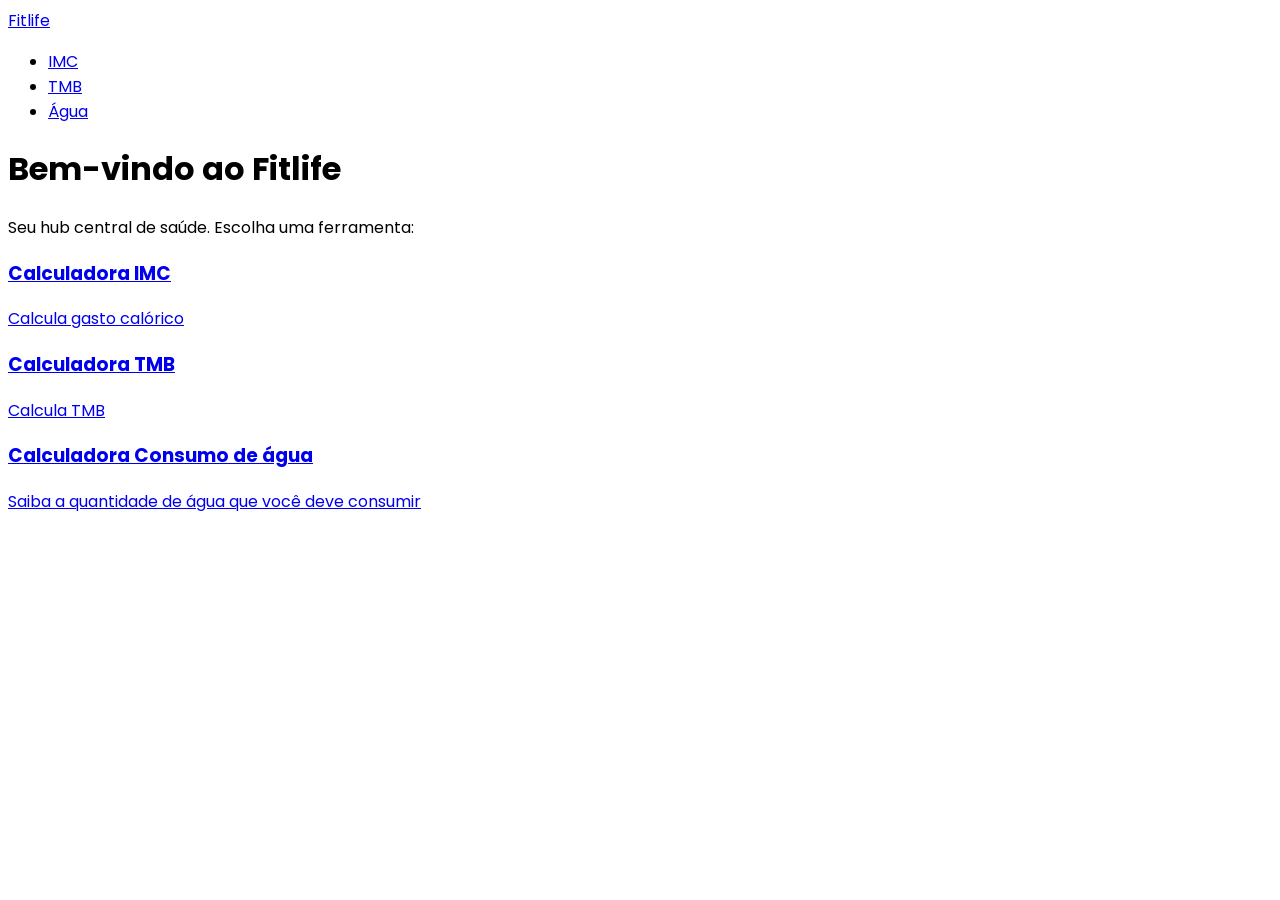
==== fitlife-dashboard/index.html @ 275713d1 "organizacao das pastas" ====
<!DOCTYPE html>
<html lang="pt-BR">

<head>
    <meta charset="UTF-8">
    <meta name="viewport" content="width=device-width, initial-scale=1.0">
    <link rel="preconnect" href="https://fonts.googleapis.com">
    <link rel="preconnect" href="https://fonts.gstatic.com" crossorigin>
    <link
        href="https://fonts.googleapis.com/css2?family=Poppins:ital,wght@0,100;0,200;0,300;0,400;0,500;0,600;0,700;0,800;0,900;1,100;1,200;1,300;1,400;1,500;1,600;1,700;1,800;1,900&display=swap"
        rel="stylesheet">
    <title>FitLife - Página principal</title>
</head>

<body style="font-family: Poppins">

    <nav>
        <a href="./index.html">Fitlife</a>

        <ul>
            <li> <a href="./imc.html">IMC</a> </li>
            <li> <a href="./tmb.html">TMB</a> </li>
            <li> <a href="./water.html">Água</a> </li>
        </ul>
    </nav>

    <header>
        <h1>Bem-vindo ao Fitlife</h1>
        <p>Seu hub central de saúde. Escolha uma ferramenta:</p>
    </header>

    <main>
        <section>

            <a href=".pages/imc.html">
                <h3>Calculadora IMC</h3>
                <p>Calcula gasto calórico</p>
            </a>

            <a href=".pages/tmb.html">
                <h3>Calculadora TMB</h3>
                <p>Calcula TMB</p>
            </a>

            <a href=".pages/water.html">
                <h3>Calculadora Consumo de água</h3>
                <p>Saiba a quantidade de água que você deve consumir</p>
            </a>

        </section>
    </main>

</body>

</html>
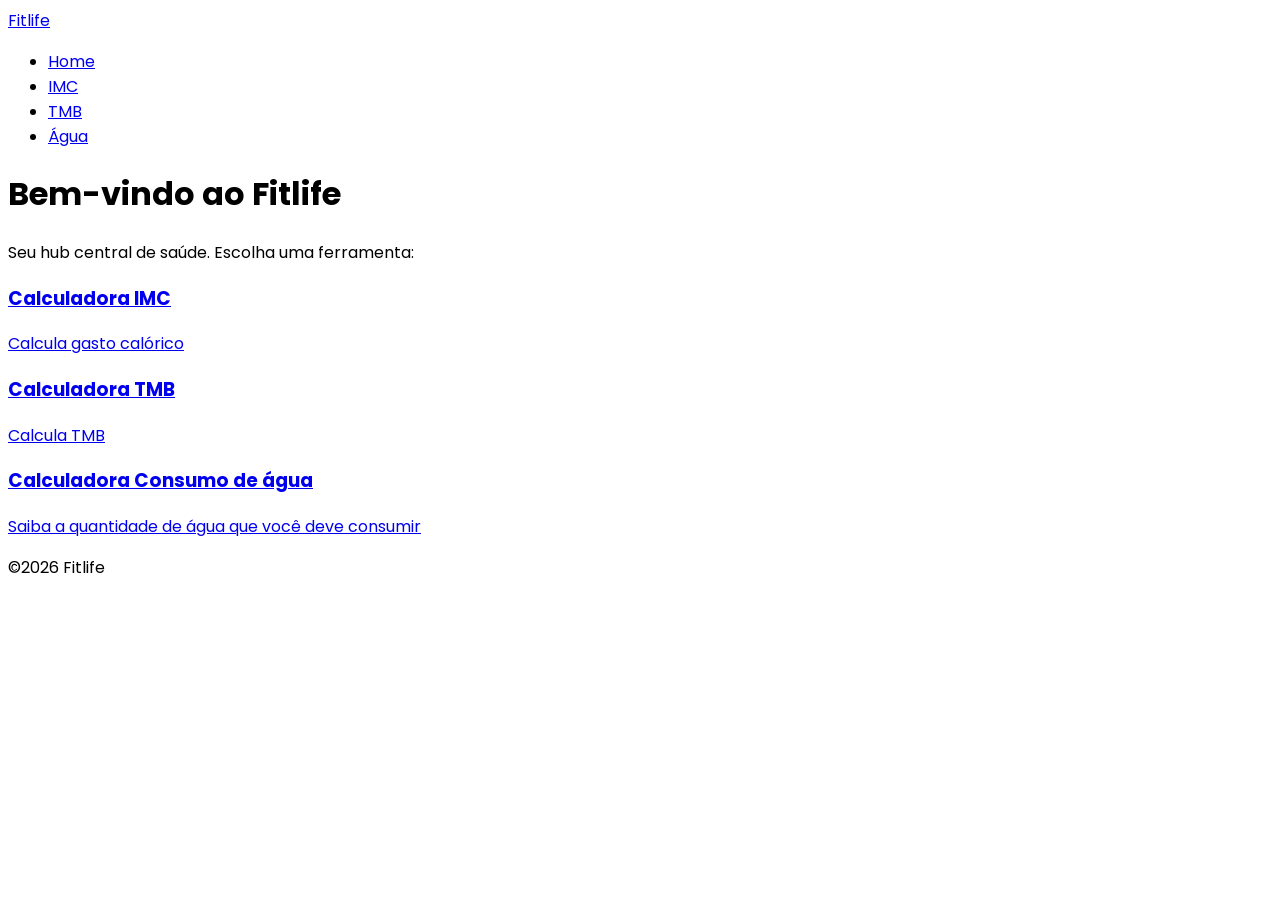
==== commit d4b8d562: "subida da aula de hoje" ====
--- a/fitlife-dashboard/index.html
+++ b/fitlife-dashboard/index.html
@@ -18,6 +18,7 @@
         <a href="./index.html">Fitlife</a>
 
         <ul>
+            <li> <a href="../index.html">Home</a> </li>
             <li> <a href="./imc.html">IMC</a> </li>
             <li> <a href="./tmb.html">TMB</a> </li>
             <li> <a href="./water.html">Água</a> </li>
@@ -50,6 +51,10 @@
         </section>
     </main>
 
+    <footer>
+        <p>©2026 Fitlife</p>
+    </footer>
+
 </body>
 
 </html>
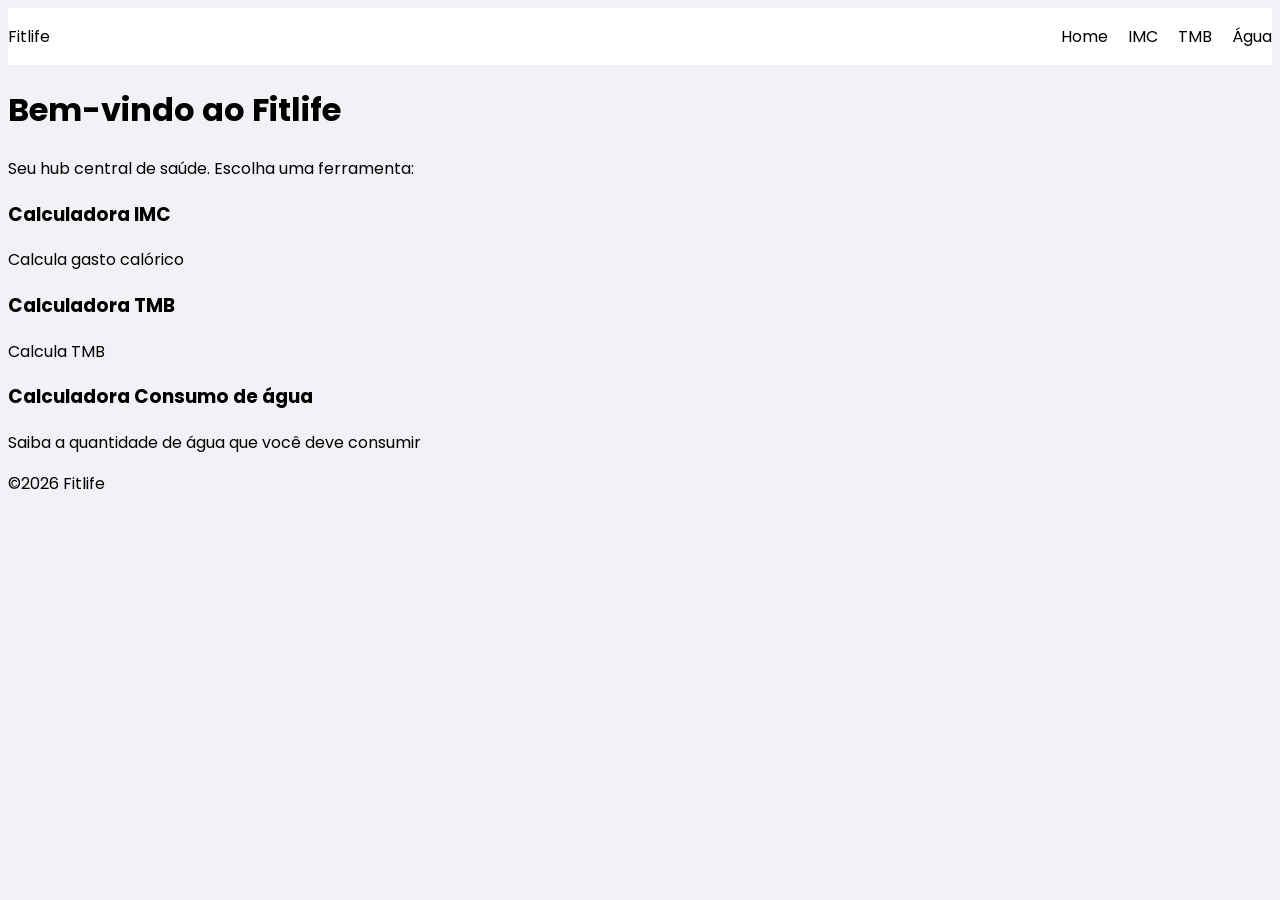
==== commit 05405f11: "subida do css" ====
--- a/fitlife-dashboard/index.html
+++ b/fitlife-dashboard/index.html
@@ -9,10 +9,11 @@
     <link
         href="https://fonts.googleapis.com/css2?family=Poppins:ital,wght@0,100;0,200;0,300;0,400;0,500;0,600;0,700;0,800;0,900;1,100;1,200;1,300;1,400;1,500;1,600;1,700;1,800;1,900&display=swap"
         rel="stylesheet">
+    <link rel="stylesheet" href="./css/styles.css">
     <title>FitLife - Página principal</title>
 </head>
 
-<body style="font-family: Poppins">
+<body>
 
     <nav>
         <a href="./index.html">Fitlife</a>
--- a/fitlife-dashboard/css/styles.css
+++ b/fitlife-dashboard/css/styles.css
@@ -0,0 +1,25 @@
+body {
+    background-color: #F0F2F5;
+    font-family: Poppins;
+}
+
+nav {
+    background-color: #FFFFFF;
+    display: flex;
+
+    width: 100%;
+    justify-content: space-between;
+    align-items: center;
+}
+
+ul {
+    display: flex;
+    list-style: none;
+
+    gap: 20px
+}
+
+a {
+    color: #000000;
+    text-decoration: none;
+}
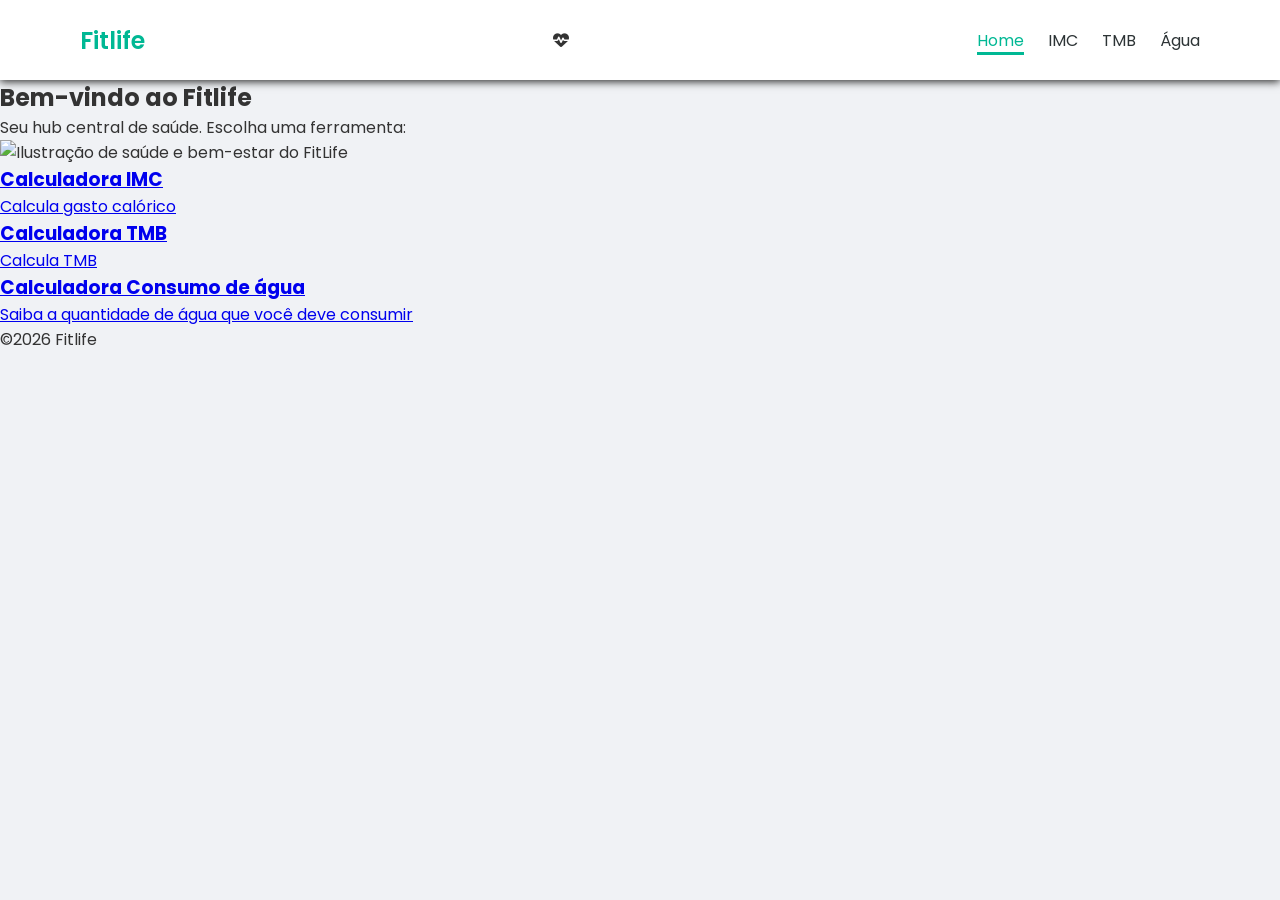
==== commit 18069616: "subida da aula de 06 out sobre css" ====
--- a/fitlife-dashboard/index.html
+++ b/fitlife-dashboard/index.html
@@ -10,46 +10,62 @@
         href="https://fonts.googleapis.com/css2?family=Poppins:ital,wght@0,100;0,200;0,300;0,400;0,500;0,600;0,700;0,800;0,900;1,100;1,200;1,300;1,400;1,500;1,600;1,700;1,800;1,900&display=swap"
         rel="stylesheet">
     <link rel="stylesheet" href="./css/styles.css">
-    <title>FitLife - Página principal</title>
+    <link rel="stylesheet" href="https://cdnjs.cloudflare.com/ajax/libs/font-awesome/6.4.0/css/all.min.css"
 </head>
 
 <body>
-
-    <nav>
-        <a href="./index.html">Fitlife</a>
-
-        <ul>
-            <li> <a href="../index.html">Home</a> </li>
-            <li> <a href="./imc.html">IMC</a> </li>
-            <li> <a href="./tmb.html">TMB</a> </li>
-            <li> <a href="./water.html">Água</a> </li>
-        </ul>
-    </nav>
-
     <header>
-        <h1>Bem-vindo ao Fitlife</h1>
-        <p>Seu hub central de saúde. Escolha uma ferramenta:</p>
+        <nav>
+            <a href="./index.html" class="logo" id="logo">Fitlife</a>
+            <i class="fas fa-heartbeat"></i>
+            
+            <ul class="nav-links">
+                <li> <a class="nav-link active" href="../index.html">Home</a> </li>
+                <li> <a class="nav-link" href="./imc.html">IMC</a> </li>
+                <li> <a class="nav-link" href="./tmb.html">TMB</a> </li>
+                <li> <a class="nav-link" href="./water.html">Água</a> </li>
+            </ul>
+        </nav>
     </header>
 
     <main>
         <section>
+            <div>
+                <h1>Bem-vindo ao <span>Fitlife</span></h1>
+                <p>Seu hub central de saúde. Escolha uma ferramenta:</p>
+            </div>
 
+            <div>
+            <img
+                src="assets/images/hero.png"
+                alt="Ilustração de saúde e bem-estar do FitLife"
+                width="150"/>
+            </div>
+        </section>
+
+        <section>
+            <div>
             <a href=".pages/imc.html">
                 <h3>Calculadora IMC</h3>
                 <p>Calcula gasto calórico</p>
             </a>
+            </div>
 
+            <div>
             <a href=".pages/tmb.html">
                 <h3>Calculadora TMB</h3>
                 <p>Calcula TMB</p>
             </a>
+            </div>
 
+            <div>
             <a href=".pages/water.html">
                 <h3>Calculadora Consumo de água</h3>
                 <p>Saiba a quantidade de água que você deve consumir</p>
             </a>
-
+            </div>
         </section>
+        
     </main>
 
     <footer>
--- a/fitlife-dashboard/css/styles.css
+++ b/fitlife-dashboard/css/styles.css
@@ -1,25 +1,48 @@
+* {
+    margin: 0;
+    padding: 0;
+    box-sizing: border-box;
+}
+
+
 body {
     background-color: #F0F2F5;
     font-family: Poppins;
+    color: #333333;
 }
 
 nav {
-    background-color: #FFFFFF;
-    display: flex;
+    display: flex; /* deixar itens um ao lado do outro */
+    justify-content: space-between; /* tag A tendo espaçamento da tag ul */
+    align-items: center; /* centraliza itens da vertical */
 
-    width: 100%;
-    justify-content: space-between;
-    align-items: center;
+    padding: 0px 80px;
+
+    background-color: #ffffff;
+    box-shadow: 0px 2px 8px;
+    height: 80px;
 }
 
-ul {
+#logo {
+    font-size: 24px;
+    color: #00b894;
+    text-decoration: none;
+    font-weight: 600;
+}
+
+.nav-links {
     display: flex;
     list-style: none;
-
-    gap: 20px
+    gap: 24px;
 }
 
-a {
-    color: #000000;
+.nav-link {
     text-decoration: none;
+    color: #2d3436;
+    font-size: 16px;
+}
+
+.nav-link.active {
+    border-bottom: 3px #00b894 solid;
+    color: #00b894;
 }
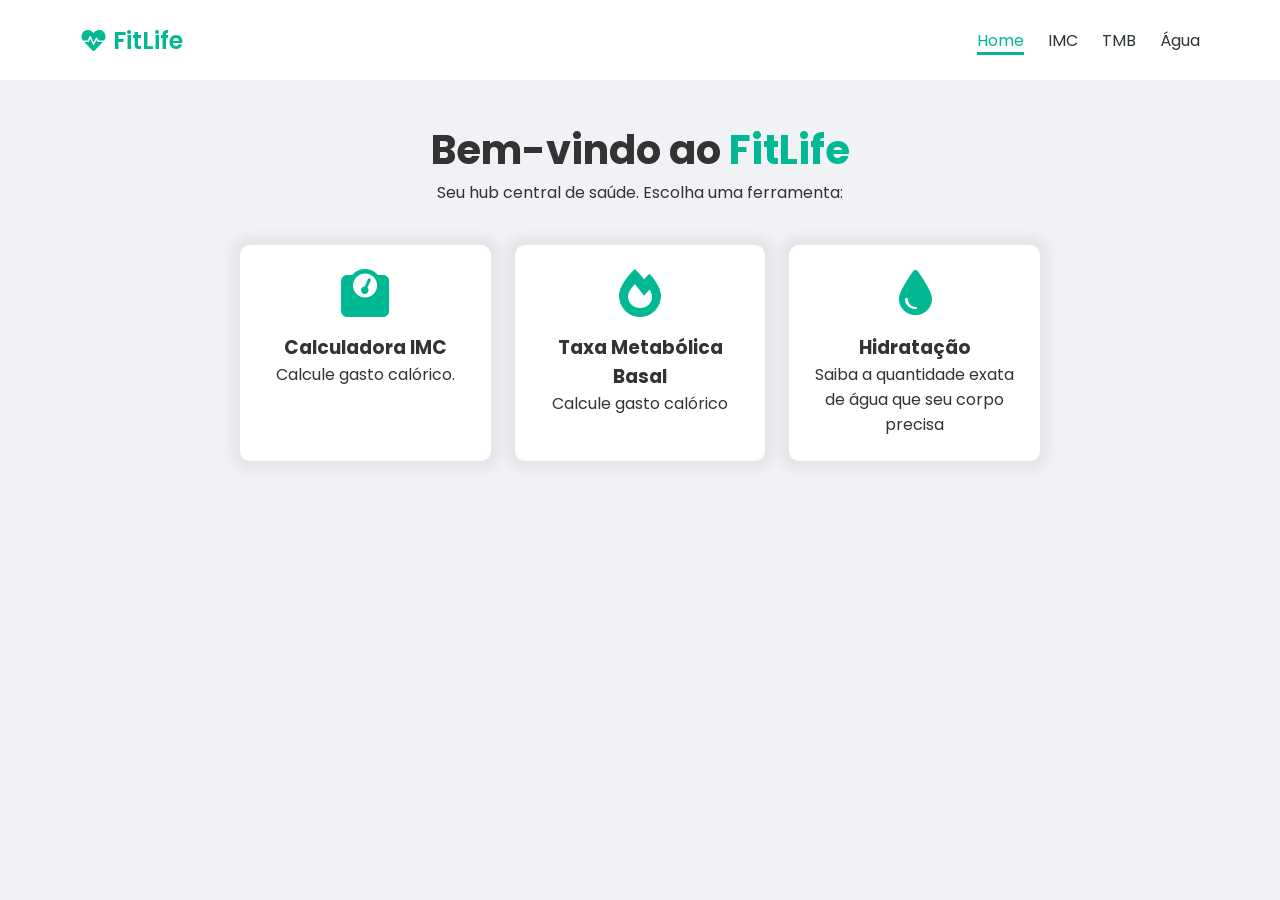
==== commit 290b5764: "subida da tela principal do fitlife-dashboard na aula de 13Out" ====
--- a/fitlife-dashboard/index.html
+++ b/fitlife-dashboard/index.html
@@ -1,76 +1,60 @@
-<!DOCTYPE html>
+<!doctype html>
 <html lang="pt-BR">
 
 <head>
-    <meta charset="UTF-8">
-    <meta name="viewport" content="width=device-width, initial-scale=1.0">
-    <link rel="preconnect" href="https://fonts.googleapis.com">
-    <link rel="preconnect" href="https://fonts.gstatic.com" crossorigin>
-    <link
-        href="https://fonts.googleapis.com/css2?family=Poppins:ital,wght@0,100;0,200;0,300;0,400;0,500;0,600;0,700;0,800;0,900;1,100;1,200;1,300;1,400;1,500;1,600;1,700;1,800;1,900&display=swap"
-        rel="stylesheet">
-    <link rel="stylesheet" href="./css/styles.css">
-    <link rel="stylesheet" href="https://cdnjs.cloudflare.com/ajax/libs/font-awesome/6.4.0/css/all.min.css"
+  <meta charset="UTF-8" />
+  <meta name="viewport" content="width=device-width, initial-scale=1.0" />
+  <link rel="preconnect" href="https://fonts.googleapis.com" />
+  <link rel="preconnect" href="https://fonts.gstatic.com" crossorigin />
+  <link
+    href="https://fonts.googleapis.com/css2?family=Poppins:ital,wght@0,100;0,200;0,300;0,400;0,500;0,600;0,700;0,800;0,900;1,100;1,200;1,300;1,400;1,500;1,600;1,700;1,800;1,900&display=swap"
+    rel="stylesheet" />
+  <link rel="stylesheet" href="./css/styles.css">
+  <link rel="stylesheet" href="https://cdnjs.cloudflare.com/ajax/libs/font-awesome/6.0.0/css/all.min.css" />
+  <title>FitLife</title>
 </head>
 
 <body>
-    <header>
-        <nav>
-            <a href="./index.html" class="logo" id="logo">Fitlife</a>
-            <i class="fas fa-heartbeat"></i>
-            
-            <ul class="nav-links">
-                <li> <a class="nav-link active" href="../index.html">Home</a> </li>
-                <li> <a class="nav-link" href="./imc.html">IMC</a> </li>
-                <li> <a class="nav-link" href="./tmb.html">TMB</a> </li>
-                <li> <a class="nav-link" href="./water.html">Água</a> </li>
-            </ul>
-        </nav>
-    </header>
+  <nav>
+    <a href="./index.html" id="logo">
+    <i class="fas fa-heartbeat"></i>
+      FitLife
+    </a>
 
-    <main>
-        <section>
-            <div>
-                <h1>Bem-vindo ao <span>Fitlife</span></h1>
-                <p>Seu hub central de saúde. Escolha uma ferramenta:</p>
-            </div>
 
-            <div>
-            <img
-                src="assets/images/hero.png"
-                alt="Ilustração de saúde e bem-estar do FitLife"
-                width="150"/>
-            </div>
-        </section>
+    <ul class="nav-links">
+      <li><a class="nav-link active" href="./index.html">Home</a></li>
+      <li><a class="nav-link" href="./pages/imc.html">IMC</a></li>
+      <li><a class="nav-link" href="./pages/tmb.html">TMB</a></li>
+      <li><a class="nav-link" href="./pages/water.html">Água</a></li>
+    </ul>
+  </nav>
+  <header class="header-container">
+    <h1>Bem-vindo ao <span>FitLife</span></h1>
+    <p>Seu hub central de saúde. Escolha uma ferramenta:</p>
+  </header>
+  <main>
+    <section class="cards-section">
+      <a href="./pages/imc.html" class="card">
+        <i class="fas fa-weight"></i>
+        <h3>Calculadora IMC</h3>
+        <p>Calcule gasto calórico.</p>
+      </a>
 
-        <section>
-            <div>
-            <a href=".pages/imc.html">
-                <h3>Calculadora IMC</h3>
-                <p>Calcula gasto calórico</p>
-            </a>
-            </div>
+      <a href="./pages/tmb.html" class="card">
+        <i class="fas fa-fire"></i>
+        <h3>Taxa Metabólica Basal</h3>
+        <p>Calcule gasto calórico</p>
+      </a>
 
-            <div>
-            <a href=".pages/tmb.html">
-                <h3>Calculadora TMB</h3>
-                <p>Calcula TMB</p>
-            </a>
-            </div>
+      <a href="./pages/water.html" class="card">
+        <i class="fas fa-tint"></i>
+        <h3>Hidratação</h3>
+        <p>Saiba a quantidade exata de água que seu corpo precisa</p>
+      </a>
+    </section>
+  </main>
 
-            <div>
-            <a href=".pages/water.html">
-                <h3>Calculadora Consumo de água</h3>
-                <p>Saiba a quantidade de água que você deve consumir</p>
-            </a>
-            </div>
-        </section>
-        
-    </main>
-
-    <footer>
-        <p>©2026 Fitlife</p>
-    </footer>
 
 </body>
 
--- a/fitlife-dashboard/css/styles.css
+++ b/fitlife-dashboard/css/styles.css
@@ -1,25 +1,23 @@
 * {
-    margin: 0;
-    padding: 0;
-    box-sizing: border-box;
+   margin: 0;
+   padding: 0;
+   box-sizing: border-box;
 }
-
 
 body {
     background-color: #F0F2F5;
     font-family: Poppins;
-    color: #333333;
+    color: #333;
 }
 
 nav {
-    display: flex; /* deixar itens um ao lado do outro */
-    justify-content: space-between; /* tag A tendo espaçamento da tag ul */
+    display: flex; /*deixar itens um ao lado do outro*/
+    justify-content: space-between; /* tag a tendo espaçamento da tag ul */
     align-items: center; /* centraliza itens da vertical */
 
-    padding: 0px 80px;
+    padding: 0 80px;
 
-    background-color: #ffffff;
-    box-shadow: 0px 2px 8px;
+    background-color: #fff;
     height: 80px;
 }
 
@@ -40,9 +38,66 @@
     text-decoration: none;
     color: #2d3436;
     font-size: 16px;
+
+    transition: 0.2s;
+}
+
+.nav-link:hover {
+    color: #00b894
 }
 
 .nav-link.active {
     border-bottom: 3px #00b894 solid;
+    color: #00b894
+}
+
+.header-container {
+    text-align: center;
+
+    padding: 40px 0;
+}
+
+.header-container h1 {
+    font-size: 40px;
+}
+
+.header-container span {
     color: #00b894;
+}
+
+main {
+    width: 800px;
+    margin: 0 auto;
+}
+
+.cards-section {
+    display: flex;
+    gap: 24px;
+    text-align: center;
+}
+
+.card {
+    background-color: #fff;
+    color: #333;
+    padding: 24px;
+    border-radius: 10px;
+    text-align: center;
+    text-decoration: none;
+    width: 100%;
+
+    transition: 0.4s;
+
+    /* box-shadow: HORIZONTAL VERTICAL BLUR SPREAD COLOR; */
+    box-shadow: 0 0 10px 10px rgba(0, 0, 0, 0.05);
+}
+
+.card:hover {
+    border: 2px solid #00b894;
+    color: #00b894;
+}
+
+.card i {
+    font-size: 48px;
+    color: #00b894;
+    margin-bottom: 16px;
 }
